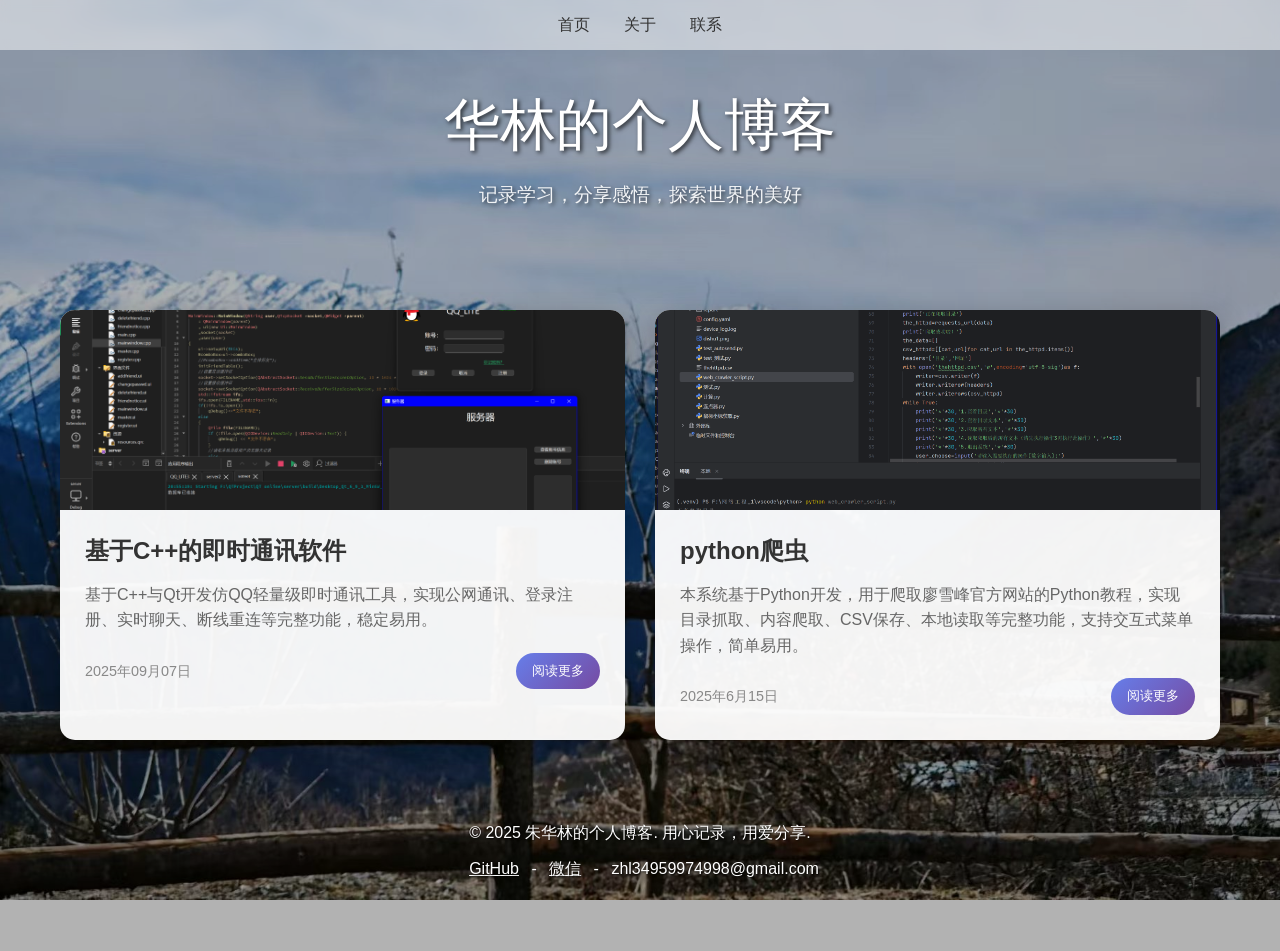
==== index.html @ 3f15eb0c "Add files via upload 上传个人博客" ====
<!DOCTYPE html>
<html lang="zh-CN">

<head>
    <meta charset="UTF-8">
    <meta name="viewport" content="width=device-width, initial-scale=1.0">
    <title>朱华林的个人博客</title>
    <link rel="stylesheet" href="css/blog.css">
</head>

<body>


    <nav class="main-nav">
        <div class="nav-container">
            <a href="index.html" class="nav-link">首页</a>
            <a href="about.html" class="nav-link">关于</a>
            <a href="about.html#contact" class="nav-link">联系</a>
        </div>
    </nav>

    <div class="container">
        <header>
            <h1>华林的个人博客</h1>
            <p>记录学习，分享感悟，探索世界的美好</p>
        </header>

        <div class="blog-grid">
            <!-- 文章卡片将通过JavaScript动态生成 -->
            <div class="loading-container">
                <p>正在加载文章...</p>
            </div>
        </div>


        <footer>
            <p>&copy; 2025 朱华林的个人博客. 用心记录，用爱分享.</p>

            <div class="contact-info">
                <a href="https://github.com/HUALINlin9995" target="_blank" rel="noopener noreferrer">GitHub</a>
                -
                <a href="./img/weixing.jpg" target="_blank" rel="noopener noreferrer">微信</a>
                -
                <span class="email">zhl34959974998@gmail.com</span>
            </div>
        </footer>
    </div>
</body>
<script src="js/blog.js"></script>
</body>

</html>
---- css/blog.css ----
/* 博客系统通用样式 */

/* 重置和基础样式 */
* {
    margin: 0;
    padding: 0;
    box-sizing: border-box;
}

body {
    font-family: "Microsoft YaHei", sans-serif;
    background-image: url('../img/xueshan.jpg');
    background-size: cover;
    background-attachment: fixed;
    background-position: center;
    background-repeat: no-repeat;
    min-height: 100vh;
    position: relative;
    line-height: 1.6;
}

body::before {
    content: '';
    position: absolute;
    top: 0;
    left: 0;
    right: 0;
    bottom: 0;
    background: rgba(0, 0, 0, 0.3);
    z-index: -1;
}

/* 导航栏样式 */
.main-nav {
    position: fixed;
    top: 0;
    left: 0;
    width: 100%;
    background: rgba(255, 255, 255, 0.5);
    backdrop-filter: blur(5px);
    z-index: 999;
    padding: 12px 0;
}

.nav-container {
    max-width: 1200px;
    margin: 0 auto;
    text-align: center;
}

.nav-link {
    margin: 0 15px;
    color: #333;
    text-decoration: none;
    font-size: 16px;
    transition: color 0.3s ease;
}

.nav-link:hover {
    color: #667eea;
}

/* 容器样式 */
.container {
    max-width: 1200px;
    margin: 0 auto;
    padding: 20px;
}

/* 头部样式 */
header {
    text-align: center;
    padding: 60px 20px;
    color: white;
    text-shadow: 2px 2px 4px rgba(0, 0, 0, 0.7);
}

header h1 {
    font-size: 3.5em;
    margin-bottom: 10px;
    font-weight: 300;
}

header p {
    font-size: 1.2em;
    opacity: 0.9;
}

/* 博客网格布局 */
.blog-grid {
    display: grid;
    grid-template-columns: repeat(auto-fit, minmax(350px, 1fr));
    gap: 30px;
    padding: 40px 0;
}

/* 文章卡片样式 */
.blog-card {
    background: rgba(255, 255, 255, 0.95);
    border-radius: 15px;
    overflow: hidden;
    box-shadow: 0 10px 30px rgba(0, 0, 0, 0.3);
    transition: transform 0.3s ease, box-shadow 0.3s ease;
    cursor: pointer;
}

.blog-card:hover {
    transform: translateY(-10px);
    box-shadow: 0 15px 40px rgba(0, 0, 0, 0.4);
}

.card-image {
    height: 200px;
    background-size: cover;
    background-position: center;
    position: relative;
}

.card-content {
    padding: 25px;
}

.card-content h3 {
    font-size: 1.5em;
    margin-bottom: 15px;
    color: #333;
    line-height: 1.3;
}

.card-content p {
    color: #666;
    line-height: 1.6;
    margin-bottom: 20px;
}

.card-meta {
    display: flex;
    justify-content: space-between;
    align-items: center;
    font-size: 0.9em;
    color: #888;
}

.read-more {
    background: linear-gradient(135deg, #667eea 0%, #764ba2 100%);
    color: white;
    text-decoration: none;
    padding: 8px 16px;
    border-radius: 25px;
    font-size: 0.9em;
    transition: all 0.3s ease;
}

.read-more:hover {
    transform: scale(1.05);
    box-shadow: 0 5px 15px rgba(102, 126, 234, 0.4);
}

/* 文章页面样式 */
.article-container {
    background: rgba(255, 255, 255, 0.95);
    border-radius: 15px;
    box-shadow: 0 15px 40px rgba(0, 0, 0, 0.3);
    overflow: hidden;
    margin: 40px 0;
}

.article-header {
    padding: 40px;
    text-align: center;
    background: linear-gradient(135deg, #667eea 0%, #764ba2 100%);
    color: white;
}

.article-header h1 {
    font-size: 2.5em;
    margin-bottom: 15px;
    font-weight: 300;
}

.article-meta {
    font-size: 0.9em;
    opacity: 0.9;
}

.article-content {
    padding: 40px;
}

.article-image {
    width: 100%;
    height: 400px;
    background-size: cover;
    background-position: center;
    border-radius: 10px;
    margin: 30px 0;
    box-shadow: 0 10px 30px rgba(0, 0, 0, 0.2);
}

.article-text {
    font-size: 1.1em;
    color: #333;
    line-height: 1.8;
}

.article-text p {
    margin-bottom: 20px;
    text-indent: 2em;
}

.article-text h2 {
    color: #667eea;
    margin: 30px 0 15px 0;
    font-size: 1.5em;
}

.article-text h3 {
    color: #764ba2;
    margin: 25px 0 12px 0;
    font-size: 1.3em;
    border-left: 4px solid #667eea;
    padding-left: 10px;
}

.article-text h4 {
    color: #8e44ad;
    margin: 20px 0 10px 0;
    font-size: 1.1em;
    font-weight: 600;
}

/* 图片画廊 */
.gallery {
    display: grid;
    grid-template-columns: repeat(auto-fit, minmax(250px, 1fr));
    gap: 20px;
    margin: 30px 0;
}

.gallery-item {
    height: 200px;
    background-size: cover;
    background-position: center;
    border-radius: 10px;
    box-shadow: 0 5px 15px rgba(0, 0, 0, 0.2);
    transition: transform 0.3s ease;
}

.gallery-item:hover {
    transform: scale(1.05);
}

/* 返回按钮 */
.back-button {
    display: inline-block;
    background: linear-gradient(135deg, #667eea 0%, #764ba2 100%);
    color: white;
    text-decoration: none;
    padding: 12px 24px;
    border-radius: 25px;
    margin: 40px 0;
    transition: all 0.3s ease;
    font-weight: 500;
}

.back-button:hover {
    transform: translateY(-2px);
    box-shadow: 0 8px 25px rgba(102, 126, 234, 0.4);
}

/* 加载状态 */
.loading {
    text-align: center;
    padding: 50px;
    color: white;
}

/* 页脚样式 */
footer {
    text-align: center;
    padding: 40px 20px;
    color: white;
    text-shadow: 1px 1px 2px rgba(0, 0, 0, 0.7);
}

footer div {
    color: white;
    margin: 10px 0;
}

footer a {
    color: white;
    text-decoration: underline;
    margin: 0 8px 0 0;
}

/* 联系信息样式 */
.contact-info {
    color: white;
    margin: 10px 0;
}

.contact-info a {
    color: white;
    text-decoration: underline;
    margin: 0 8px;
}

.contact-info .email {
    color: white;
    text-decoration: none;
    margin: 0 0 0 8px;
}

/* 加载容器样式 */
.loading-container {
    grid-column: 1 / -1;
    text-align: center;
    color: white;
    padding: 50px;
}

/* 文章容器隐藏状态 */
.article-container.hidden {
    display: none;
}

/* 画廊图片特定样式 */
.gallery-item.xiaoyuan-img {
    background-image: url('../img/xiaoyuan.jpg');
}

.gallery-item.youcaihua-img {
    background-image: url('../img/youcaihua.jpg');
}

.gallery-item.yuechi-img {
    background-image: url('../img/yuechi.jpg');
}

/* 代码块样式 */
.code-block {
    background: #f8f8f8;
    border: 1px solid #e1e4e8;
    border-radius: 6px;
    padding: 16px;
    margin: 16px 0;
    overflow-x: auto;
    font-family: 'SFMono-Regular', Consolas, 'Liberation Mono', Menlo, monospace;
    font-size: 14px;
    line-height: 1.4;
}

.code-block pre {
    margin: 0;
    white-space: pre-wrap;
}

/* 文章内图片样式 */
.article-content img {
    max-width: 50%;
    height: auto;
    border-radius: 8px;
    margin: 20px 0;
    box-shadow: 0 4px 12px rgba(0, 0, 0, 0.15);
}

/* 项目截图样式 - 针对article4等项目的图片 */
.project-screenshot {
    max-width: 100%;
    height: auto;
    border-radius: 12px;
    margin: 25px 0;
    box-shadow: 0 8px 24px rgba(0, 0, 0, 0.2);
    border: 1px solid #e1e4e8;
}

/* 响应式图片容器 */
.image-container {
    text-align: center;
    margin: 25px 0;
}

.image-container img {
    max-width: 100%;
    height: auto;
}

.image-caption {
    font-size: 0.9em;
    color: #666;
    margin-top: 8px;
    font-style: italic;
}

/* 响应式设计 */
@media (max-width: 768px) {
    nav div {
        padding: 0 10px;
    }

    nav a {
        margin: 0 8px;
        font-size: 14px;
    }

    header h1 {
        font-size: 2.5em;
    }

    .blog-grid {
        grid-template-columns: 1fr;
        padding: 20px 0;
    }

    .container {
        padding: 10px;
    }

    .article-header {
        padding: 30px 20px;
    }

    .article-header h1 {
        font-size: 2em;
    }

    .article-content {
        padding: 25px;
    }

    .article-image {
        height: 250px;
    }
}

/* 免责声明样式 */
.disclaimer {
    background: #f8f9fa;
    border-left: 4px solid #dc3545;
    padding: 15px 20px;
    margin: 20px 0;
    border-radius: 4px;
}
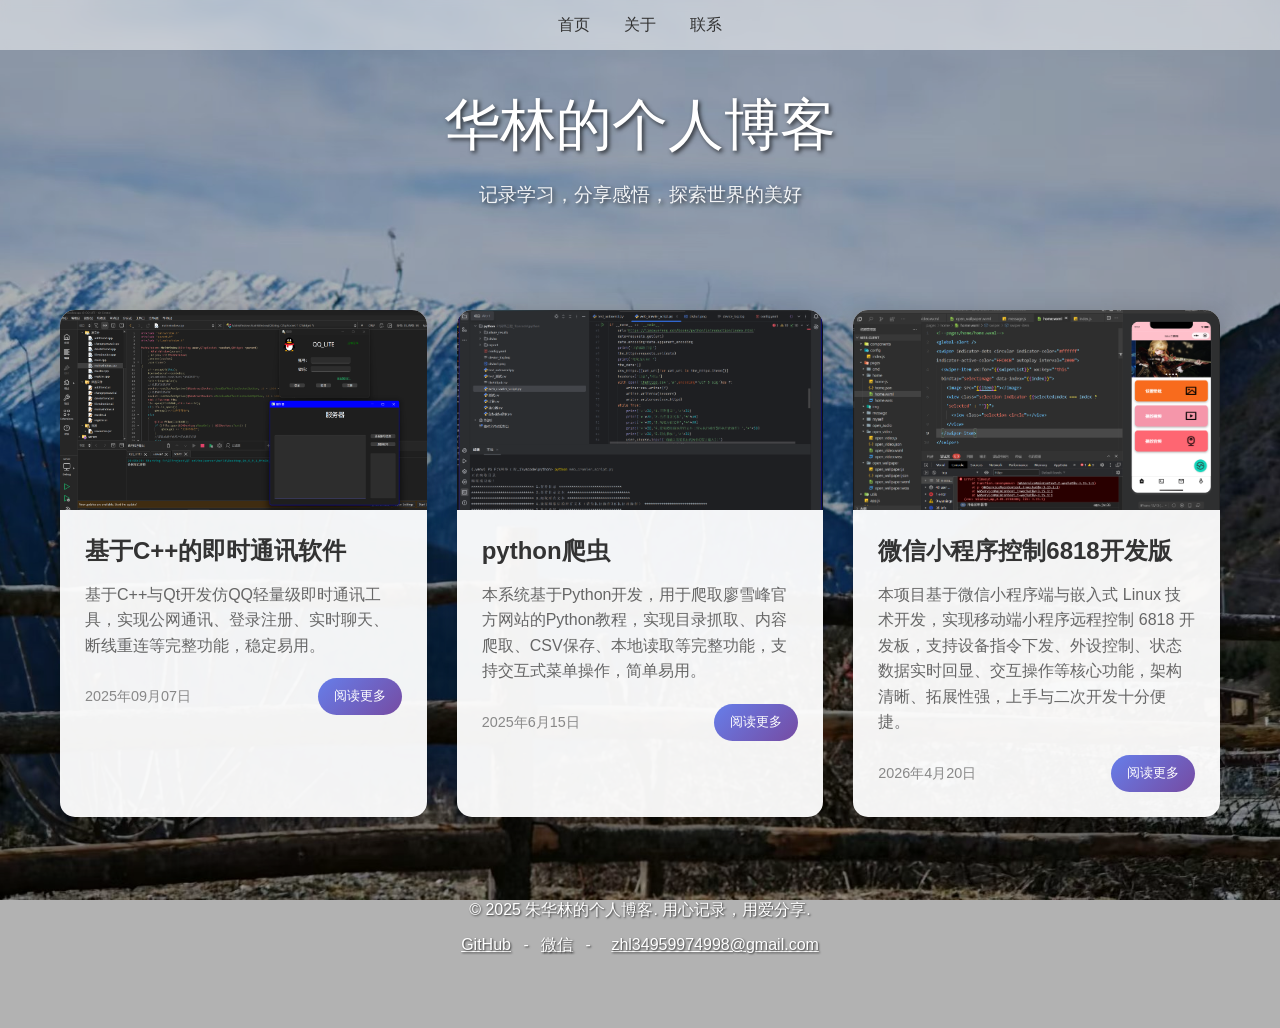
==== commit c3b5e4d4: "Add files via upload" ====
--- a/index.html
+++ b/index.html
@@ -41,7 +41,7 @@
                 -
                 <a href="./img/weixing.jpg" target="_blank" rel="noopener noreferrer">微信</a>
                 -
-                <span class="email">zhl34959974998@gmail.com</span>
+                <span class="email"><a href="mailto:zhl3495974998@gmail.com">zhl34959974998@gmail.com</a></span>
             </div>
         </footer>
     </div>
--- a/css/blog.css
+++ b/css/blog.css
@@ -393,6 +393,78 @@
     font-style: italic;
 }
 
+/* 图片预览模态框 */
+.image-preview-modal {
+    display: none;
+    position: fixed;
+    z-index: 10000;
+    top: 0;
+    left: 0;
+    width: 100%;
+    height: 100%;
+    background-color: rgba(0, 0, 0, 0.9);
+    justify-content: center;
+    align-items: center;
+}
+
+.image-preview-modal.active {
+    display: flex;
+}
+
+.preview-content {
+    position: relative;
+    max-width: 90%;
+    max-height: 90%;
+    text-align: center;
+}
+
+.preview-content img {
+    max-width: 100%;
+    max-height: 80vh;
+    object-fit: contain;
+    border-radius: 8px;
+    box-shadow: 0 20px 60px rgba(0, 0, 0, 0.5);
+}
+
+.preview-close {
+    position: absolute;
+    top: -40px;
+    right: 0;
+    color: white;
+    font-size: 30px;
+    cursor: pointer;
+    background: rgba(0, 0, 0, 0.5);
+    width: 40px;
+    height: 40px;
+    border-radius: 50%;
+    display: flex;
+    align-items: center;
+    justify-content: center;
+    transition: all 0.3s ease;
+}
+
+.preview-close:hover {
+    background: rgba(255, 255, 255, 0.2);
+    transform: scale(1.1);
+}
+
+.preview-caption {
+    color: white;
+    margin-top: 15px;
+    font-size: 16px;
+    text-shadow: 1px 1px 3px rgba(0, 0, 0, 0.8);
+}
+
+/* 让所有文章内图片可点击 */
+.article-content img {
+    cursor: pointer;
+    transition: transform 0.3s ease;
+}
+
+.article-content img:hover {
+    transform: scale(1.02);
+}
+
 /* 响应式设计 */
 @media (max-width: 768px) {
     nav div {
@@ -441,4 +513,290 @@
     padding: 15px 20px;
     margin: 20px 0;
     border-radius: 4px;
+}
+
+/* img手机截图 */
+.article-content img.img-phone {
+  width: 120px !important;
+  height: auto !important;
+  border-radius: 25px !important;
+  box-shadow: 0 8px 25px rgba(0, 0, 0, 0.2) !important;
+  display: inline-block !important;
+  margin: 15px 10px !important;
+  border: 3px solid #fff !important;
+  transition: all 0.3s ease !important;
+  cursor: pointer !important;
+  position: relative !important;
+  max-width: none !important;
+}
+
+.article-content img.img-phone:hover {
+  transform: scale(1.05) !important;
+  box-shadow: 0 12px 35px rgba(0, 0, 0, 0.25) !important;
+  border-color: #667eea !important;
+}
+
+.article-content img.img-phone::after {
+  content: '' !important;
+  position: absolute !important;
+  top: -3px !important;
+  left: -3px !important;
+  right: -3px !important;
+  bottom: -3px !important;
+  border-radius: 25px !important;
+  background: linear-gradient(135deg, #667eea 0%, #764ba2 100%) !important;
+  z-index: -1 !important;
+  opacity: 0 !important;
+  transition: opacity 0.3s ease !important;
+}
+
+.article-content img.img-phone:hover::after {
+  opacity: 0.1 !important;
+}
+
+/* 文章目录样式 */
+.table-of-contents {
+    position: fixed;
+    right: 20px;
+    top: 120px;
+    width: 250px;
+    max-height: calc(100vh - 160px);
+    background: rgba(255, 255, 255, 0.85);
+    -webkit-backdrop-filter: blur(10px);
+    backdrop-filter: blur(10px);
+    border-radius: 12px;
+    box-shadow: 0 8px 32px rgba(0, 0, 0, 0.15);
+    padding: 20px;
+    overflow-y: auto;
+    z-index: 100;
+    border: 1px solid rgba(255, 255, 255, 0.2);
+}
+
+.toc-header {
+    font-size: 18px;
+    font-weight: 600;
+    color: #333;
+    margin-bottom: 15px;
+    padding-bottom: 10px;
+    border-bottom: 2px solid #667eea;
+    text-align: center;
+}
+
+.toc-list {
+    display: flex;
+    flex-direction: column;
+    gap: 8px;
+}
+
+.toc-item {
+    padding: 8px 12px;
+    border-radius: 6px;
+    cursor: pointer;
+    transition: all 0.3s ease;
+    font-size: 14px;
+    color: #555;
+    line-height: 1.4;
+    border-left: 3px solid transparent;
+}
+
+.toc-item:hover {
+    background: rgba(102, 126, 234, 0.1);
+    color: #667eea;
+    border-left-color: #667eea;
+    transform: translateX(4px);
+}
+
+.toc-level-2 {
+    font-weight: 600;
+    color: #333;
+}
+
+.toc-level-3 {
+    font-weight: 500;
+    color: #444;
+}
+
+.toc-level-4 {
+    font-size: 13px;
+    color: #666;
+}
+
+/* 响应式设计 - 在小屏幕上隐藏目录 */
+@media (max-width: 1200px) {
+    .table-of-contents {
+        display: none;
+    }
+}
+
+/* 粗体文本样式 */
+.article-text strong {
+    font-weight: 700;
+    color: #2c3e50;
+    background: linear-gradient(120deg, rgba(102, 126, 234, 0.1) 0%, rgba(118, 75, 162, 0.1) 100%);
+    padding: 2px 4px;
+    border-radius: 3px;
+}
+
+/* 文章内链接样式 */
+.article-content a {
+    color: #667eea;
+    text-decoration: none;
+    border-bottom: 1px solid transparent;
+    transition: all 0.3s ease;
+    font-weight: 500;
+}
+
+.article-content a:hover {
+    color: #764ba2;
+    border-bottom-color: #764ba2;
+    background: rgba(102, 126, 234, 0.05);
+}
+
+.article-content a.external-link {
+    background: linear-gradient(135deg, #667eea 0%, #764ba2 100%);
+    color: white;
+    padding: 4px 12px;
+    border-radius: 15px;
+    font-size: 0.9em;
+    border-bottom: none;
+}
+
+.article-content a.external-link:hover {
+    transform: translateY(-1px);
+    box-shadow: 0 4px 12px rgba(102, 126, 234, 0.3);
+    background: linear-gradient(135deg, #764ba2 0%, #667eea 100%);
+}
+
+.article-content a.docs-link {
+    color: #28a745;
+    border-bottom: 2px dotted #28a745;
+}
+
+.article-content a.docs-link:hover {
+    color: #20c997;
+    border-bottom-color: #20c997;
+    background: rgba(40, 167, 69, 0.05);
+}
+
+.article-content a.python-link {
+    color: #3776ab;
+    background: linear-gradient(135deg, #3776ab 0%, #ffd43b 100%);
+    -webkit-background-clip: text;
+    -webkit-text-fill-color: transparent;
+    background-clip: text;
+    border-bottom: 2px solid #3776ab;
+}
+
+.article-content a.python-link:hover {
+    border-bottom-color: #ffd43b;
+}
+
+/* 文章内视频样式 */
+.article-content video {
+    max-width: 100%;
+    height: auto;
+    max-height: 400px;
+    border-radius: 8px;
+    margin: 20px 0;
+    box-shadow: 0 4px 12px rgba(0, 0, 0, 0.15);
+    background: #000;
+    object-fit: contain;
+    cursor: pointer;
+    transition: all 0.3s ease;
+}
+
+.article-content video:hover {
+    box-shadow: 0 8px 24px rgba(0, 0, 0, 0.25);
+    transform: scale(1.01);
+}
+
+/* 项目视频样式 */
+.project-video {
+    max-width: 100%;
+    height: auto;
+    max-height: 450px;
+    border-radius: 12px;
+    margin: 25px 0;
+    box-shadow: 0 8px 24px rgba(0, 0, 0, 0.2);
+    border: 1px solid #e1e4e8;
+    background: #000;
+    object-fit: contain;
+    cursor: pointer;
+    transition: all 0.3s ease;
+}
+
+.project-video:hover {
+    box-shadow: 0 12px 32px rgba(0, 0, 0, 0.3);
+    transform: scale(1.01);
+}
+
+/* 视频全屏样式 */
+.video-fullscreen {
+    position: fixed !important;
+    top: 0 !important;
+    left: 0 !important;
+    width: 100vw !important;
+    height: 100vh !important;
+    max-height: none !important;
+    max-width: none !important;
+    z-index: 9999 !important;
+    background: #000 !important;
+    border-radius: 0 !important;
+    margin: 0 !important;
+    object-fit: contain !important;
+    cursor: default !important;
+}
+
+.video-fullscreen:hover {
+    transform: none !important;
+    box-shadow: none !important;
+}
+
+/* 全屏关闭按钮 */
+.video-fullscreen-close {
+    position: fixed;
+    top: 20px;
+    right: 20px;
+    width: 40px;
+    height: 40px;
+    background: rgba(0, 0, 0, 0.7);
+    color: white;
+    border: none;
+    border-radius: 50%;
+    font-size: 24px;
+    cursor: pointer;
+    z-index: 10000;
+    display: none;
+    align-items: center;
+    justify-content: center;
+    transition: all 0.3s ease;
+}
+
+.video-fullscreen-close:hover {
+    background: rgba(255, 255, 255, 0.2);
+    transform: scale(1.1);
+}
+
+.video-fullscreen-close.active {
+    display: flex;
+}
+
+/* 响应式视频容器 */
+.video-container {
+    position: relative;
+    width: 100%;
+    margin: 25px 0;
+    text-align: center;
+}
+
+.video-container video {
+    max-width: 100%;
+    height: auto;
+}
+
+.video-caption {
+    font-size: 0.9em;
+    color: #666;
+    margin-top: 8px;
+    font-style: italic;
 }
